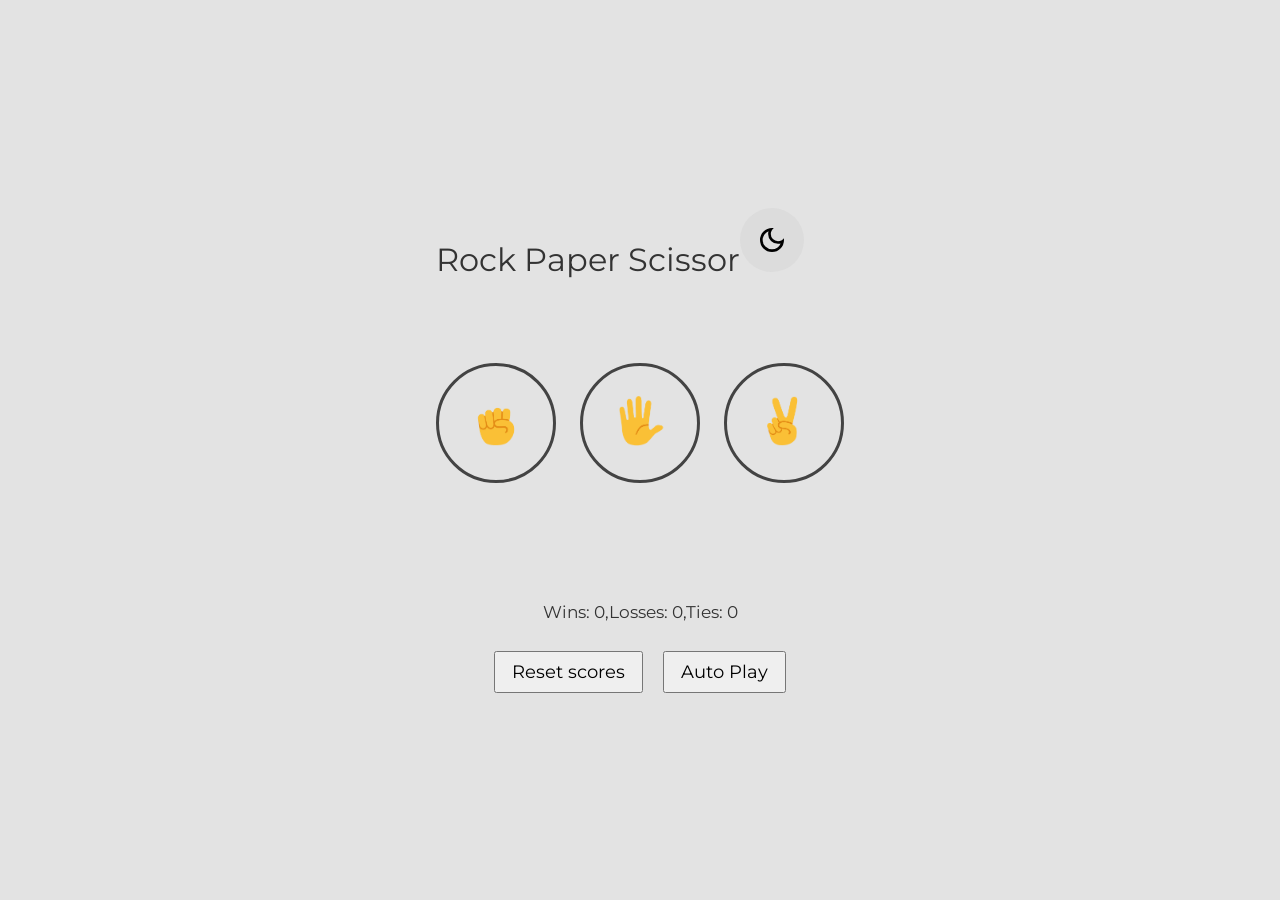
==== rock paper scissor.html @ 08aee873 "version 1" ====
<!DOCTYPE html>
<html lang="en">
<head>
  <meta charset="UTF-8">
  <meta name="viewport" content="width=device-width, initial-scale=1.0">
  <title>rock paper scissors </title>
  <link rel="preconnect" href="https://fonts.googleapis.com">
<link rel="preconnect" href="https://fonts.gstatic.com" crossorigin>
<link href="https://fonts.googleapis.com/css2?family=Montserrat:ital,wght@0,100..900;1,100..900&display=swap" rel="stylesheet">
<link rel="stylesheet" href="rock paper scissors .css">
<link rel="stylesheet" href="rock paper scissors theme.css">
</head>
<style>

</style>
<body>
  <main>
    <div class="container">
      <section class="header">
        <div>
          <p class="name">
            Rock Paper Scissor 
          </p>
        </div>
        <div class="dl-mode">
          <img src="dark_mode_24dp_000000_FILL0_wght400_GRAD0_opsz24.svg" alt="moon">
        </div>
      </section>
      <div class="move">
      <button
      class=" js-rock-button rps-move"><img src="rock-emoji.png" alt="rock"></button>
      <button
      class=" js-paper-button rps-move"><img src="paper-emoji.png" alt="paper"></button>
    
      <button
     class=" js-scissors-button rps-move" ><img src="scissors-emoji.png" alt="scissors"></button>
      </div>
      <div class="score-container">
    <p class="js-result result"></p>
    
    <p class="js-moves themoves"></p>
    
    <p class="js-score thescore"></p>
    
    </div>
    <div class="reset">
      <button 
     class="reset-button">
        Reset scores
      </button>
      <button class="autoplay">
         Auto Play
      </button>
    </div>
    <div class="confirmation"></div>
    </div>
  </main>
  <script src="rock paper scissors.js"></script>
</body>
</html>
---- rock paper scissors .css ----
.header{
 display: flex;
  width: 100%
}
.header img{
  background-color: rgba(196, 196, 196, 0.237);
  border-radius: 50%;
  height: 2rem;
  padding: 1rem;
}
button {
  font-family: Montserrat, monospace;
  font-display: swap;
  cursor: pointer;
  
}
.container {
  /* margin: 1cm auto; */
  display: flex;
  flex-direction: column;
  align-items: center;
}
main {
  display: flex;
  flex-direction: column;
  justify-content: center;
  align-items: center;
  height: 100vh;
}
.confirmation {
  display: flex;
  justify-content: center;
  align-items: center;
}
.js-confirm {
  display: flex;
  align-items: center;
  justify-content: center;
  flex-direction: column;
  position: absolute;
  top: 0;
  bottom: 0;
  right: 0;
  left: 0;
  backdrop-filter:  blur(2,2px);
  background: rgba(255, 255, 255, 0.193);
  backdrop-filter: blur(2px);
  -webkit-backdrop-filter: blur(3,3px);
}
.js-no,.js-yes{
  padding: 5px 10px;
}
@media (min-width: 768px) {
  .name {
    font-size: 32px;
    margin-bottom: 84px;
  }
  .reset {
    display: flex;
    align-items: center;
    justify-content: left;
  }
  img {
    height: 50px;
  }
  .rps-move {
    width: 120px;
    height: 120px;
    border-radius: 50%;
    background-color: transparent;
  }
  button:not(:last-child) {
    margin-right: 20px;
  }
  .moves {
    height: 48px;
  }
  .result {
    font-size: 26px;
    margin-top: 35px;
  }
  .themoves {
    margin-bottom: 25px;
  }
  .reset {
    margin-top: 12px;
  }
  .reset-button,
  .autoplay {
    padding: 8px 16px;
    font-size: 18px;
    font-family: Montserrat;
  }
  .score-container {
    display: flex;
    flex-direction: column;
    align-items: center;
    justify-content: center;
  }
  .thescore {
    font-size: 17px;
  }
}
@media (max-width: 768px) {
  .name {
    font-size: 32px;
    margin-bottom: 84px;
  }
  .reset {
    display: flex;
    align-items: center;
    justify-content: left;
  }
  img {
    height: 50px;
  }
  button:not(:last-child) {
    margin-right: 20px;
  }
  .rps-move {
    width: 100px;
    height: 100px;
    border-width: 2px;
    border-radius: 50%;
    background-color: transparent;
  }
  .moves {
    height: 48px;
  }
  .result {
    font-size: 26px;
    margin-top: 35px;
  }
  .themoves {
    margin-bottom: 25px;
  }
  .reset {
    margin-top: 12px;
  }
  .reset-button,
  .autoplay {
    padding: 8px 16px;
    font-size: 18px;
    font-family: Montserrat;
  }
  .score-container {
    display: flex;
    flex-direction: column;
    align-items: center;
    justify-content: center;
  }
  .thescore {
    font-size: 17px;
  }
}
@media (min-width: 400px) and (max-width: 500px) {
  .name {
    font-size: 28px;
    margin-bottom: 80px;
  }
  .reset {
    display: flex;
    align-items: center;
    justify-content: left;
  }
  img {
    height: 40px;
  }
  button:not(:last-child) {
    margin-right: 10px;
  }
  .moves {
    height: 48px;
  }
  .result {
    font-size: 24px;
    margin-top: 35px;
  }
  .themoves {
    margin-bottom: 25px;
  }
  .reset {
    margin-top: 12px;
  }
  .reset-button,
  .autoplay {
    padding: 6px 12px;
    font-size: 16px;
    font-family: Montserrat;
  }
  .score-container {
    display: flex;
    flex-direction: column;
    align-items: center;
    justify-content: center;
  }
  .thescore {
    font-size: 16px;
  }
}
@media screen and (min-width: 320px) and (max-width: 399px) {
  .name {
    font-size: 28px;
    margin-bottom: 80px;
  }
  .reset {
    display: flex;
    align-items: center;
    justify-content: left;
  }
  img {
    height: 30px;
  }
  button:not(:last-child) {
    margin-right: 15px;
  }
  .moves {
    height: 48px;
  }
  .result {
    font-size: 24px;
    margin-top: 35px;
  }
  .themoves {
    margin-bottom: 25px;
  }
  .reset {
    margin-top: 12px;
  }
  .reset-button,
  .autoplay {
    padding: 6px 12px;
    font-size: 16px;
    font-family: Montserrat;
  }
  .score-container {
    display: flex;
    flex-direction: column;
    align-items: center;
    justify-content: center;
  }
  .thescore {
    font-size: 16px;
  }
}
---- rock paper scissors theme.css ----
body {
  padding: 0;
  margin: 0;
  font-family: Montserrat, monospace;
  font-display: swap;
  background-color: var(--bg-color);
  color: var(--color);
}
.rps-move {
    width: 120px;
    height: 120px;
    border-radius: 50%;
    border: var(--border);
    background-color: transparent;
  }
@media (prefers-color-scheme: dark){
  body{
    --bg-color: #343a40;
    --color: white; 
  }
   .rps-move{
    --border: 3px solid white;
  }
}
/* improve the light mode */
@media (prefers-color-scheme: light){
  body{
    --bg-color: rgba(226, 226, 226, 0.94);
    --color: #333;
  }
   .rps-move{
    --border: 3px solid #1d1d1dcd;
  }
}
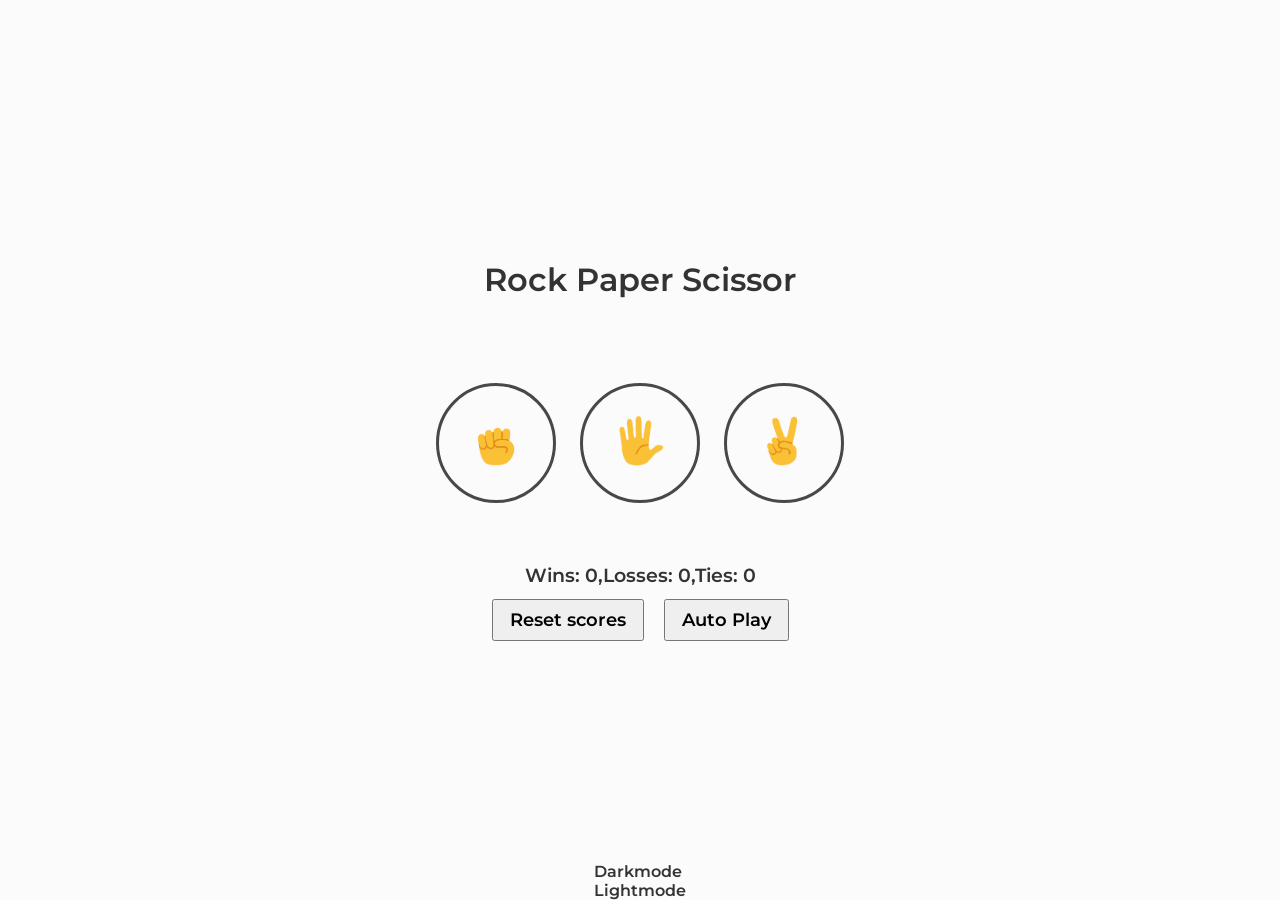
==== commit c00acc3d: "proper folder distribution" ====
--- a/rock paper scissor.html
+++ b/rock paper scissor.html
@@ -7,8 +7,10 @@
   <link rel="preconnect" href="https://fonts.googleapis.com">
 <link rel="preconnect" href="https://fonts.gstatic.com" crossorigin>
 <link href="https://fonts.googleapis.com/css2?family=Montserrat:ital,wght@0,100..900;1,100..900&display=swap" rel="stylesheet">
-<link rel="stylesheet" href="rock paper scissors .css">
-<link rel="stylesheet" href="rock paper scissors theme.css">
+<link rel="stylesheet" href="css/rock paper scissors .css">
+<link rel="stylesheet" href="css/rock paper scissors theme.css">
+<link rel="stylesheet" href="css/rock paper scissors game snackbar.css">
+<!-- load the outfit font here for the snack bar -->
 </head>
 <style>
 
@@ -22,39 +24,54 @@
             Rock Paper Scissor 
           </p>
         </div>
-        <div class="dl-mode">
-          <img src="dark_mode_24dp_000000_FILL0_wght400_GRAD0_opsz24.svg" alt="moon">
+      </section>
+      <section>
+      <div class="move">
+      <button
+      class=" js-rock-button rps-move"><img src="images/rock-emoji.png" alt="rock"></button>
+      <button
+      class=" js-paper-button rps-move"><img src="images/paper-emoji.png" alt="paper"></button>
+    
+      <button
+     class=" js-scissors-button rps-move" ><img src="images/scissors-emoji.png" alt="scissors"></button>
+      </div>
+      </section>
+      <section>
+        <div class="score-container">
+          <p class="js-result result"></p>
+          
+          <p class="js-moves themoves"></p>
+          
+          <p class="js-score thescore"></p>
+          
+          </div>
+          <div class="reset">
+            <button 
+           class="reset-button">
+              Reset scores
+            </button>
+            <button class="autoplay">
+               Auto Play
+            </button>
+          </div>
+          <div class="confirmation"></div>
+          </div>
+      </section>
+      <section class="dark-light-mode">
+        <div class="snack-bar">
+          <div class="dark">
+            <p class="info">
+              Darkmode
+            </p>
+          </div>
+          <div class="light">
+            <p class="info">
+              Lightmode
+            </p>
+          </div>
         </div>
       </section>
-      <div class="move">
-      <button
-      class=" js-rock-button rps-move"><img src="rock-emoji.png" alt="rock"></button>
-      <button
-      class=" js-paper-button rps-move"><img src="paper-emoji.png" alt="paper"></button>
-    
-      <button
-     class=" js-scissors-button rps-move" ><img src="scissors-emoji.png" alt="scissors"></button>
-      </div>
-      <div class="score-container">
-    <p class="js-result result"></p>
-    
-    <p class="js-moves themoves"></p>
-    
-    <p class="js-score thescore"></p>
-    
-    </div>
-    <div class="reset">
-      <button 
-     class="reset-button">
-        Reset scores
-      </button>
-      <button class="autoplay">
-         Auto Play
-      </button>
-    </div>
-    <div class="confirmation"></div>
-    </div>
   </main>
-  <script src="rock paper scissors.js"></script>
+  <script src="js/rock paper scissors.js"></script>
 </body>
 </html> 
--- a/css/rock paper scissors .css
+++ b/css/rock paper scissors .css
@@ -0,0 +1,258 @@
+*{
+  box-sizing: border-box;
+  margin: 0;
+  padding: 0;
+}
+.header{
+  align-items: center;
+ display: flex;
+ justify-content: center;
+ width: 100%;
+}
+.header img{
+  background-color: rgba(196, 196, 196, 0.237);
+  border-radius: 50%;
+  height: 2rem;
+  padding: 1rem;
+}
+.header .dl-mode{
+ position: absolute;
+ right: 5%;
+ top: 22%;
+}
+button {
+  font-family: Montserrat, monospace;
+  font-display: swap;
+  cursor: pointer;
+  outline-color: grey;   
+  outline-width: 2px;               
+}
+.container {
+  /* margin: 1cm auto; */
+  display: flex;
+  flex-direction: column;
+  align-items: center;
+}
+main {
+  display: flex;
+  flex-direction: column;
+  justify-content: center;
+  align-items: center;
+  height: 100vh;
+}
+.confirmation {
+  display: flex;
+  justify-content: center;
+  align-items: center;
+}
+.js-confirm {
+  display: flex;
+  align-items: center;
+  justify-content: center;
+  flex-direction: column;
+  position: absolute;
+  top: 0;
+  bottom: 0;
+  right: 0;
+  left: 0;
+  backdrop-filter:  blur(2,2px);
+  background: rgba(255, 255, 255, 0.193);
+  backdrop-filter: blur(2px);
+  -webkit-backdrop-filter: blur(3,3px);
+}
+.js-no,.js-yes{
+  padding: 5px 10px;
+}
+@media (min-width: 768px) {
+  .name {
+    font-size: 32px;
+    margin-bottom: 84px;
+  }
+  .reset {
+    display: flex;
+    align-items: center;
+    justify-content: left;
+  }
+  img {
+    height: 50px;
+  }
+  .rps-move {
+    width: 120px;
+    height: 120px;
+    border-radius: 50%;
+    background-color: transparent;
+  }
+  button:not(:last-child) {
+    margin-right: 20px;
+  }
+  .moves {
+    height: 48px;
+  }
+  .result {
+    font-size: 26px;
+    margin-top: 35px;
+  }
+  .themoves {
+    margin-bottom: 25px;
+  }
+  .reset {
+    margin-top: 12px;
+  }
+  .reset-button,
+  .autoplay {
+    padding: 8px 16px;
+    font-size: 18px;
+    font-family: Montserrat;
+  }
+  .score-container {
+    display: flex;
+    flex-direction: column;
+    align-items: center;
+    justify-content: center;
+  }
+  .thescore {
+    font-size: 17px;
+  }
+}
+@media (max-width: 768px) {
+  .name {
+    font-size: 32px;
+    margin-bottom: 84px;
+  }
+  .reset {
+    display: flex;
+    align-items: center;
+    justify-content: left;
+  }
+  img {
+    height: 50px;
+  }
+  button:not(:last-child) {
+    margin-right: 20px;
+  }
+  .rps-move {
+    width: 100px;
+    height: 100px;
+    border-width: 2px;
+    border-radius: 50%;
+    background-color: transparent;
+  }
+  .moves {
+    height: 48px;
+  }
+  .result {
+    font-size: 26px;
+    margin-top: 35px;
+  }
+  .themoves {
+    margin-bottom: 25px;
+  }
+  .reset {
+    margin-top: 12px;
+  }
+  .reset-button,
+  .autoplay {
+    padding: 8px 16px;
+    font-size: 18px;
+    font-family: Montserrat;
+  }
+  .score-container {
+    display: flex;
+    flex-direction: column;
+    align-items: center;
+    justify-content: center;
+  }
+  .thescore {
+    font-size: 17px;
+  }
+}
+@media (min-width: 400px) and (max-width: 500px) {
+  .name {
+    font-size: 28px;
+    margin-bottom: 80px;
+  }
+  .reset {
+    display: flex;
+    align-items: center;
+    justify-content: left;
+  }
+  img {
+    height: 40px;
+  }
+  button:not(:last-child) {
+    margin-right: 10px;
+  }
+  .moves {
+    height: 48px;
+  }
+  .result {
+    font-size: 24px;
+    margin-top: 35px;
+  }
+  .themoves {
+    margin-bottom: 25px;
+  }
+  .reset {
+    margin-top: 12px;
+  }
+  .reset-button,
+  .autoplay {
+    padding: 6px 12px;
+    font-size: 16px;
+    font-family: Montserrat;
+  }
+  .score-container {
+    display: flex;
+    flex-direction: column;
+    align-items: center;
+    justify-content: center;
+  }
+  .thescore {
+    font-size: 16px;
+  }
+}
+@media screen and (min-width: 320px) and (max-width: 399px) {
+  .name {
+    font-size: 28px;
+    margin-bottom: 80px;
+  }
+  .reset {
+    display: flex;
+    align-items: center;
+    justify-content: left;
+  }
+  img {
+    height: 30px;
+  }
+  button:not(:last-child) {
+    margin-right: 15px;
+  }
+  .moves {
+    height: 48px;
+  }
+  .result {
+    font-size: 24px;
+    margin-top: 35px;
+  }
+  .themoves {
+    margin-bottom: 25px;
+  }
+  .reset {
+    margin-top: 12px;
+  }
+  .reset-button,
+  .autoplay {
+    padding: 6px 12px;
+    font-size: 16px;
+    font-family: Montserrat;
+  }
+  .score-container {
+    display: flex;
+    flex-direction: column;
+    align-items: center;
+    justify-content: center;
+  }
+  .thescore {
+    font-size: 16px;
+  }
+}
--- a/css/rock paper scissors theme.css
+++ b/css/rock paper scissors theme.css
@@ -0,0 +1,55 @@
+body {
+  padding: 0;
+  margin: 0;
+  font-family: Montserrat, monospace;
+  font-display: swap;
+  background-color: var(--bg-color);
+  color: var(--color);
+  font-weight: var(--font-weight);
+}
+.rps-move {
+    width: 120px;
+    height: 120px;
+    border-radius: 50%;
+    border: var(--border);
+    background-color: transparent;
+  }
+@media (prefers-color-scheme: dark){
+  body{
+    --bg-color: #343a40;
+    --color: white; 
+  }
+  /* in cases of overidding the os preference */
+  body.light_theme{
+    --bg-color: rgba(251, 251, 251, 0.919);
+    --color: #333;
+    --font-weight: 600;
+  }
+   .rps-move{
+    --border: 3px solid white;
+  }
+}
+/* improve the light mode */
+@media (prefers-color-scheme: light){
+  *{
+    font-weight: 600;
+  }
+  body{
+    --bg-color: rgba(251, 251, 251, 0.919);
+    --color: #333;
+    --font-weight: 600;
+  }
+  body.dark_theme{
+    --bg-color: #343a40;
+    --color: white; 
+  }
+   .rps-move{
+    --border: 3px solid #1d1d1dcd;
+  }
+  .result,.thescore,.themoves{
+    font-weight: 600;
+  }
+  .thescore,.themoves{
+    font-size: 1.2rem
+  }
+}
--- a/css/rock paper scissors game snackbar.css
+++ b/css/rock paper scissors game snackbar.css
@@ -0,0 +1,27 @@
+.dark-light-mode{
+  align-items: center;
+  bottom: 0;
+  display: flex;
+  justify-content: center;
+  left: 0;
+  position: fixed;
+  right: 0;
+}
+/* snack bar from material design */
+
+/* .dark-light-mode .snack-bar{
+  position: relative;
+}
+.info{
+  font-family: outfit,sans-serif;
+  font-display: swap;
+  font-size: 1rem;
+}
+.dark,.light{
+  padding: 1.1rem 5rem ;
+  border-radius: 2rem;
+  position: absolute;
+} 
+.dark{
+  background-color: brown;
+}*/
